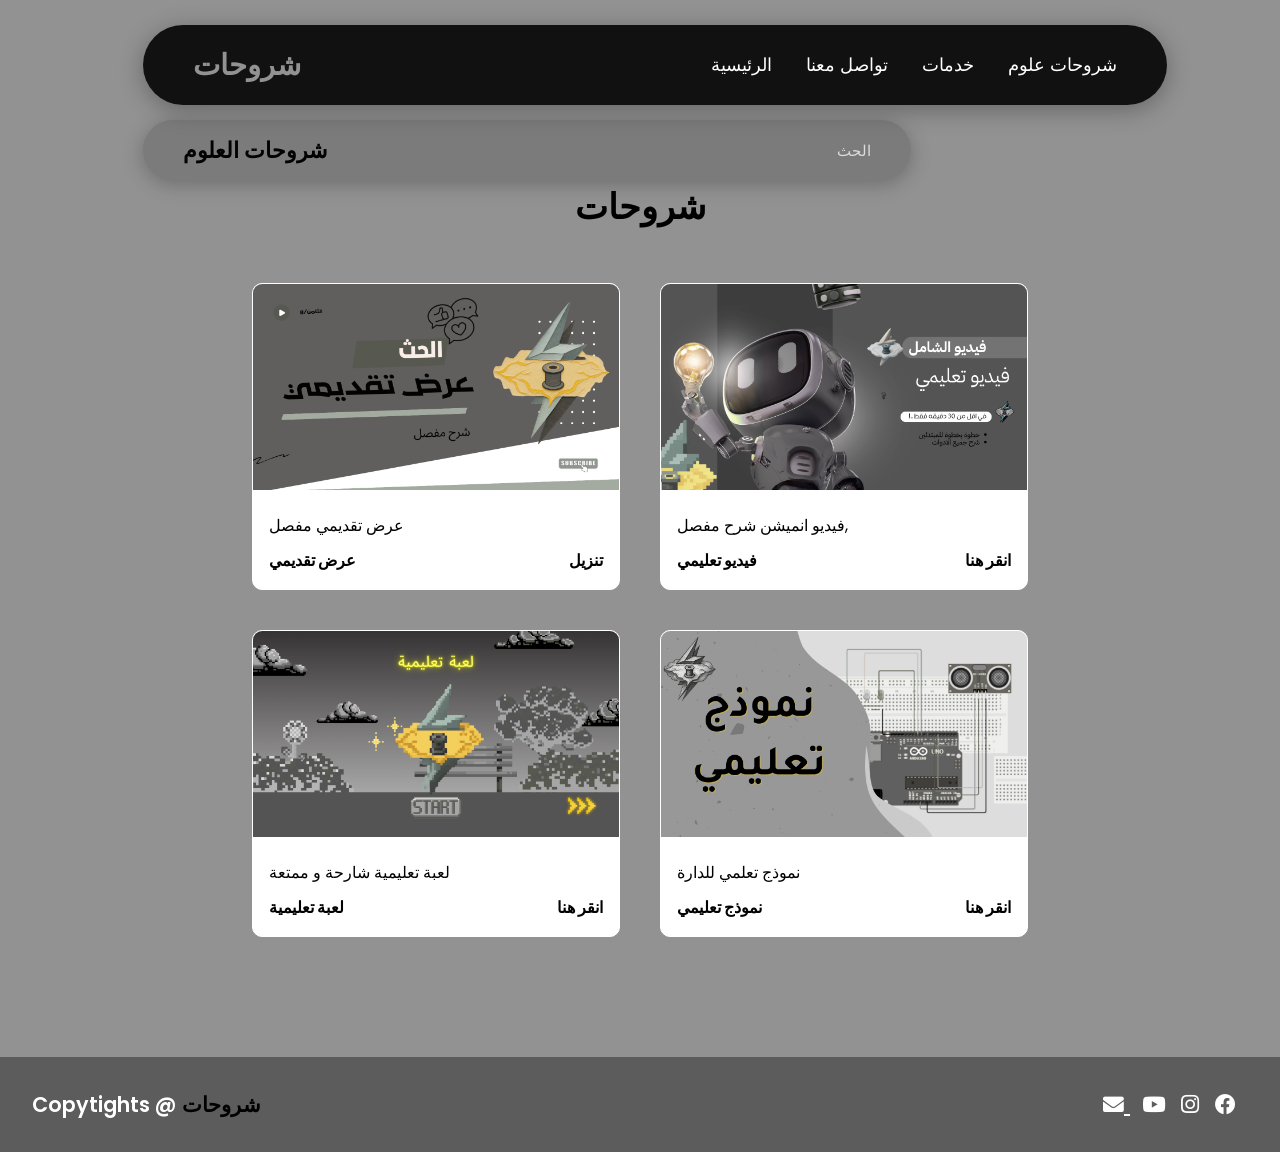
==== شروحات الحث_backup.html @ 0b9f8df2 "8grade" ====
<!DOCTYPE html>
<html lang="en">
<head>
    <meta charset="UTF-8">
<meta http-equiv="X-UA-Compatible" content="IE=edge">
<meta name="viewport" content="width=device-width, initial-scale=1.0">
<link rel="stylesheet" href="https://cdnjs.cloudflare.com/ajax/libs/font-awesome/5.15.4/css/all.min.css">
<link rel="stylesheet" href="style.css">
<title>الحث</title>
</head>
<body>

    <header class="main-header">
       <a href="index.html" class="logo">شروحات</a>
       <nav class="navigation">
     
        <a href="PROJECTS.html">شروحات علوم</a>
        <a href="SERVE.HTML">خدمات</a>
        <a href="k.html">تواصل معنا</a>
         <a href="index.html">الرئيسية</a>
        </nav>
        <div class="burger-menu" id="burger-menu">
            <span></span>
            <span></span>
            <span></span>
        </div>
    </header>

        <header class="sub-header">
       <a href="PROJECTS.html" class="logo">شروحات العلوم</a>
       <nav class="navigation">
     
     
         <a href="شروحات الحث.html">الحث</a>
        </nav>
    </header>



    <section class="projects" id="projects">
    <h2 class="title">شروحات</h2>
    <div class="content">
        <div class="project-card">
            <div class="project-image">
                <img src="images/خ.png"/>


            </div>
            <div class="project-info">
                <p class="project-category">عرض تقديمي مفصل </p>
                <strong class="project-title">
                    <span>عرض تقديمي</span>
                    <a href="c:\Users\Essam\OneDrive\Desktop\المحثات الكهربائية في الدارات_ التوالي والتوازي.pptx" class="more-details">تنزيل</a>

                </strong>

            </div>


        </div>
         <div class="project-card">
            <div class="project-image">
                <img src="images/ه.png"/>


            </div>
            <div class="project-info">
                <p class="project-category">فيديو انميشن 
                    شرح مفصل,
                </p>
                <strong class="project-title">
                    <span>فيديو تعليمي</span>
                    <a href="#" class="more-details">انقر هنا</a>

                </strong>

            </div>


        </div>
        <div class="project-card">
            <div class="project-image">
                <img src="images/ع.png"/>


            </div>
            <div class="project-info">
                <p class="project-category">لعبة تعليمية شارحة و ممتعة</p>
                <strong class="project-title">
                    <span>لعبة تعليمية</span>
                    <a href="https://phet.colorado.edu/sims/html/circuit-construction-kit-ac/latest/circuit-construction-kit-ac_all.html?locale=ar_SA" class="more-details">انقر هنا</a>

                </strong>

            </div>


        </div>
        <div class="project-card">
            <div class="project-image">
                <img src="images/ت.png"/>


            </div>
            <div class="project-info">
                <p class="project-category">نموذج تعلمي للدارة</p>
                <strong class="project-title">
                    <span>نموذج تعليمي</span>
                    <a href="https://wokwi.com/projects/457749333641877505" class="more-details">انقر هنا</a>

                </strong>

            </div>


        </div>
        

    </section>

        <footer class="footer">
    <p class="footer-title">Copytights @ <span>شروحات</span></p>
    <div class="socialicon">
        <a href="https://mail.google.com/mail/?view=cm&fs=1&to=aloloomaloloom12@gmail.com" target="_blank">
    <i class="fas fa-envelope"></i>
</a>

        <a href="http://www.youtube.com/@AloloomAloloom"><i class="fab fa-youtube"></i></a>
        <a href="https://www.instagram.com/aloloomaloloom12/?hl=en"><i class="fab fa-instagram"></i></a>
        <a href="https://www.facebook.com/profile.php?id=61588192769594"><i class="fab fa-facebook"></i></a>
    </div>

</footer>
    
<script src="images/يز.js"></script>
</body>
</html>
---- style.css ----
@import url('https://fonts.googleapis.com/css2?family=Poppins:wght@100;200;300;400;500;600;700;800;900&display=swap');



*{
   font-family: 'Poppins', sans-serif;
  margin: 0;
  padding: 0;
box-sizing: border-box;
scroll-behavior: smooth;

}


  


.main-header{
    background-color: #111111;
    width: 80%;
    height: 80px;
    position: fixed;
    z-index: 999;
    display: flex;
    justify-content: space-between;
    align-items: center;
    padding: 10px 50px;
    border-radius: 40px;
    left: 10%;
    top: 10px;
    box-shadow: 0 5px 25px rgba(1 1 1 / 30%);
    margin: 15px;
    transition: 0.7s ease;
}

.sub-header{
    background-color: #7c7b7b;
    width: 60%;
    height: 60px;
    position: fixed;
    z-index: 998;
    display: flex;
    justify-content: space-between;
    align-items: center;
    padding: 10px 40px;
    border-radius: 30px;
    left: 10%;
    top: 105px;
    box-shadow: 0 4px 20px rgba(0 0 0 / 25%);
    margin: 15px;
    transition: 0.7s ease;
}

.sub-header .logo{
    font-size: 1.4em;
    color: #020202;
}

.sub-header .navigation a{
    color: #ddd;
    font-size: 0.95em;
    padding-left: 22px;
}

/* Sub-header Burger Menu */
.sub-burger {
    display: none;
    flex-direction: column;
    cursor: pointer;
    padding: 5px;
    background-color: rgba(255, 255, 255, 0.1);
    border-radius: 5px;
    margin-left: 20px;
}

.sub-burger span {
    width: 20px;
    height: 2px;
    background-color: #ffffff;
    margin: 2px 0;
    transition: 0.3s;
    pointer-events: none;
    border-radius: 1px;
}

.sub-burger.active span:nth-child(1) {
    transform: rotate(-45deg) translate(-3px, 4px);
}

.sub-burger.active span:nth-child(2) {
    opacity: 0;
}

.sub-burger.active span:nth-child(3) {
    transform: rotate(45deg) translate(-3px, -4px);
}

.sub-header .navigation.active {
    display: flex;
    flex-direction: column;
    position: absolute;
    top: 60px;
    left: 10%;
    width: 60%;
    background-color: #7c7b7b;
    padding: 15px;
    border-radius: 0 0 30px 30px;
    box-shadow: 0 4px 20px rgba(0, 0, 0, 0.3);
    z-index: 997;
}

.sub-header .navigation.active a {
    padding: 8px 0;
    border-bottom: 1px solid #999;
    text-align: center;
}

.sub-header .navigation.active a:last-child {
    border-bottom: none;
}

@keyframes flyIn {
    from {
        transform: translateX(-100%);
        opacity: 0;
    }
    to {
        transform: translateX(0);
        opacity: 1;
    }
}













.logo{
    text-decoration: none;
      color: #929292;
      text-transform: uppercase;
      font-weight: 700;
      font-size: 1.8em;
}

.navigation a{
   color: #ffffff;
   text-decoration: none;
   font-size: 1.1em;
   font-weight: 500;
   padding-left: 30px;
   
}

.navigation a:hover{
    color: #928888;
}

/* Burger Menu Styles */
.burger-menu {
    display: none;
    flex-direction: column;
    cursor: pointer;
    padding: 10px;
    background-color: rgba(255, 255, 255, 0.2);
    border-radius: 5px;
    margin-left: 20px;
    transition: background-color 0.3s ease;
}

.burger-menu:hover {
    background-color: rgba(255, 255, 255, 0.3);
}

.burger-menu span {
    width: 25px;
    height: 3px;
    background-color: #ffffff;
    margin: 3px 0;
    transition: 0.3s;
    border-radius: 2px; /* Add rounded corners */
    pointer-events: none; /* Prevent spans from blocking clicks */
}

.burger-menu.active span:nth-child(1) {
    transform: rotate(-45deg) translate(-5px, 6px);
}

.burger-menu.active span:nth-child(2) {
    opacity: 0;
}

.burger-menu.active span:nth-child(3) {
    transform: rotate(45deg) translate(-5px, -6px);
}

.navigation.active {
    display: flex;
    flex-direction: column;
    position: absolute;
    top: 90px; /* Adjusted to align with bottom of header (10px top + 80px height) */
    left: 10%; /* Align with header left position */
    width: 80%; /* Match header width */
    background-color: #111111;
    padding: 20px;
    border-radius: 0 0 40px 40px; /* Match header border radius */
    box-shadow: 0 5px 25px rgba(1, 1, 1, 0.3);
    z-index: 998; /* Below header but above other content */
}

.navigation.active a {
    padding: 10px 0;
    border-bottom: 1px solid #333;
}

.navigation.active a:last-child {
    border-bottom: none;
}



section{
    padding: 180px 200px 100px;
    
}

.main{
    background-color: #3d3d3f;
    width: 100%;
    min-height: 100vh;
    display: flex;
    align-items: center;
    background: url(images/ن.png ) no-repeat;
    background-size: cover;
    background-position: center;
    background-attachment: fixed;
}

.main h2{
    color: #fff;
    font-size: 1.4em;
    font-weight: 500;
}

.main h2 span{
    display: inline-block;
    margin-top: 10px;
    color: #000000;
    font-size: 3em;
    font-weight: 600;
    animation: flyIn 2s ease-in-out;
}

.main h3{
    color: #fff;
    font-size: 2em;
    font-weight: 700;
    letter-spacing: 1px;
    margin-top: 10px;
    margin-bottom: 30px;
}

.main-btn{
    color: #fff;
    background-color: #a1a2a3;
    text-decoration: none;
    font-size: 1.1em;
    font-weight: 600;
    display: inline-block;
    padding: 0.9375em 2.1875em;
    letter-spacing: 1px;
    border-radius: 15px;
    margin-bottom: 40px;
    transition: 0.7s ease;

}

.main-btn:hover{
    background-color: #444444;
    transform: scale(1.1);
}

.socialicon a{
    color: #fff;
    font-size: 1.7em;
    padding-right: 30px;
    
}

.title{
    display:flex;
    justify-content: center;
    color: #000000;
    font-size: 2.2em;
    font-weight: 800;
    margin-bottom: 30px;
}

.content{
    display: flex;
    justify-content: center;
    flex-direction: row;
    flex-wrap: wrap;
}

.card{
    background-color: #fff;
    width: 21.25em;
    box-shadow: 0 5px 25px rgba(1 1 1 / 15%);
    border-radius: 10px;
    padding: 25px;
    margin: 15px;
    transition: 0.7s ease;
}

.card:hover{
    transform: scale(1.1);
}

.icon{
    color: #444;
    font-size: 8em;
    text-align: center;
}

.info {
    text-align: center;

}

.info h3{
    color: #000000;
    font-size: 1.2em;
    font-weight: 700;
    margin: 10px;
}

.projects{
    background-color: #929292;
}

.projects .content{
    margin-top: 30px;

}

.project-card {
    background-color: #fff;
    border: 1px solid #fff;
    min-height: 14em;
    width: 23em;
    overflow: hidden;
    border-radius: 10px;
    margin: 20px;
    transition: 0.7s ease;
}

.project-card:hover{
    transform: scale(1.1);
   
}

.project-card:hover .project-image{
    opacity: 0.9;
}

.project-image img{
    width: 100%
    
}

.project-info{
    padding: 1em;
}

.project-category{
    font-size: 0.8 em;
    color: #000;
}

.project-title{
    display: flex;
    justify-content: space-between;
    text-transform: uppercase;
    font-weight: 800;
    margin-top: 10px;

}

.more-details{
    text-decoration: none;
    color: #000;

}

.more-details:hover{
    color: #5c5c5c;
}

.contact .icon{
    font-size: 4.5em;
}

.contact .info h3{
    color: #000000;
}

.contact .info p{
    font-size: 1.5em;
}

.footer{
    background-color: #5c5c5c;
    color: #fff;
    padding: 2em;
    display: flex;
    justify-content: space-between;
}

.footer-title{
    font-size: 1.3em;
    font-weight: 600;
}

.footer-title span{
    color: #000000;
}

.footer .socialicon a{
    
    font-size: 1.3em;
    padding: 0 12px 0 0;
    
}

@media (max-width:1023px){
    header{
        padding: 12px 20px;
    }

    .navigation a{
        padding-left: 10px;
        
    }

    .title{
        font-size: 1.8em;
    }

    section{
        padding: 80px 20px;
    }

    .main-content h2{
        font-size: 1em;
    }

    .main-content h3{
        font-size: 1.6em;
    }

    .content{
        flex-direction: column;
        align-items: center;
    }
}

@media (max-width:1024px){
    .navigation {
        display: none;
    }
    
    .burger-menu {
        display: flex;
    }

    /* Sub-header mobile styles */
    .sub-header .navigation {
        display: none;
    }
    
    .sub-burger {
        display: flex;
    }
}

@media (max-width:641px){
    body{
        font-size: 12px;
    }

    .main-content h2{
        font-size: 0.8em;
    }

    .main-content h3{
        font-size: 1.4em;
    }

}

@media (max-width:300px){
    body{
        font-size: 10px;
    }

    
}

/* Login Button */
.login-btn {
    background-color: #ff6b6b;
    color: #fff;
    border: none;
    padding: 0.7em 1.5em;
    font-size: 1em;
    font-weight: 600;
    border-radius: 25px;
    cursor: pointer;
    transition: 0.3s ease;
    margin-left: 20px;
}

.login-btn:hover {
    background-color: #ff5252;
    transform: scale(1.05);
    box-shadow: 0 5px 15px rgba(255, 107, 107, 0.4);
}

/* Modal Styles */
.modal {
    display: none;
    position: fixed;
    z-index: 2000;
    left: 0;
    top: 0;
    width: 100%;
    height: 100%;
    background-color: rgba(0, 0, 0, 0.6);
    animation: fadeIn 0.3s ease;
}

@keyframes fadeIn {
    from {
        opacity: 0;
    }
    to {
        opacity: 1;
    }
}

.modal-content {
    background-color: #fff;
    margin: 5% auto;
    padding: 40px;
    border-radius: 15px;
    width: 90%;
    max-width: 400px;
    box-shadow: 0 10px 40px rgba(0, 0, 0, 0.3);
    animation: slideIn 0.3s ease;
}

@keyframes slideIn {
    from {
        transform: translateY(-50px);
        opacity: 0;
    }
    to {
        transform: translateY(0);
        opacity: 1;
    }
}

.close {
    color: #aaa;
    float: right;
    font-size: 28px;
    font-weight: bold;
    cursor: pointer;
    transition: 0.3s ease;
}

.close:hover {
    color: #000;
}

.modal-content h2 {
    color: #111111;
    margin-bottom: 25px;
    text-align: center;
    font-size: 1.8em;
    font-weight: 700;
}

.form-group {
    margin-bottom: 20px;
}

.form-group label {
    display: block;
    color: #333;
    font-weight: 600;
    margin-bottom: 8px;
    font-size: 0.95em;
}

.form-group input[type="email"],
.form-group input[type="password"] {
    width: 100%;
    padding: 12px;
    border: 2px solid #ddd;
    border-radius: 8px;
    font-size: 1em;
    transition: 0.3s ease;
    box-sizing: border-box;
}

.form-group input[type="email"]:focus,
.form-group input[type="password"]:focus {
    outline: none;
    border-color: #ff6b6b;
    box-shadow: 0 0 8px rgba(255, 107, 107, 0.2);
}

.form-group.checkbox {
    display: flex;
    align-items: center;
    margin-bottom: 25px;
}

.form-group.checkbox input[type="checkbox"] {
    margin-right: 8px;
    width: 18px;
    height: 18px;
    cursor: pointer;
}

.form-group.checkbox label {
    margin: 0;
    font-weight: 500;
    cursor: pointer;
}

.submit-btn {
    width: 100%;
    padding: 12px;
    background-color: #ff6b6b;
    color: #fff;
    border: none;
    border-radius: 8px;
    font-size: 1.1em;
    font-weight: 700;
    cursor: pointer;
    transition: 0.3s ease;
    margin-bottom: 15px;
}

.submit-btn:hover {
    background-color: #ff5252;
    transform: translateY(-2px);
    box-shadow: 0 5px 20px rgba(255, 107, 107, 0.4);
}

.signup-link {
    text-align: center;
    color: #666;
    font-size: 0.95em;
}

.signup-link a {
    color: #ff6b6b;
    text-decoration: none;
    font-weight: 600;
    transition: 0.3s ease;
}

.signup-link a:hover {
    color: #ff5252;
    text-decoration: underline;
}

/* Login / Register modal styles */
.auth-header {
    display: flex;
    justify-content: center;
    gap: 1rem;
    margin-bottom: 25px;
}

.tab-btn {
    border: none;
    background: #ddd;
    color: #333;
    padding: 12px 20px;
    border-radius: 999px;
    cursor: pointer;
    font-weight: 700;
    transition: 0.3s ease;
}

.tab-btn.active {
    background: #ff6b6b;
    color: #fff;
}

.auth-body {
    display: flex;
    flex-direction: column;
}

.auth-form {
    display: none;
}

.auth-form.active {
    display: block;
}

.auth-form .form-group {
    margin-bottom: 18px;
}

.auth-form .submit-btn {
    margin-top: 10px;
}

/* User Profile Styles */
.user-profile {
    display: flex;
    align-items: center;
    gap: 15px;
    background: rgba(255, 107, 107, 0.1);
    padding: 8px 15px;
    border-radius: 25px;
    border: 1px solid #ff6b6b;
}

.user-name {
    color: #fff;
    font-weight: 600;
    font-size: 0.95em;
}

.logout-btn {
    background: #ff6b6b;
    color: #fff;
    border: none;
    padding: 6px 15px;
    border-radius: 20px;
    cursor: pointer;
    font-weight: 600;
    font-size: 0.9em;
    transition: 0.3s ease;
}

.logout-btn:hover {
    background: #ff5252;
    transform: scale(1.05);
}
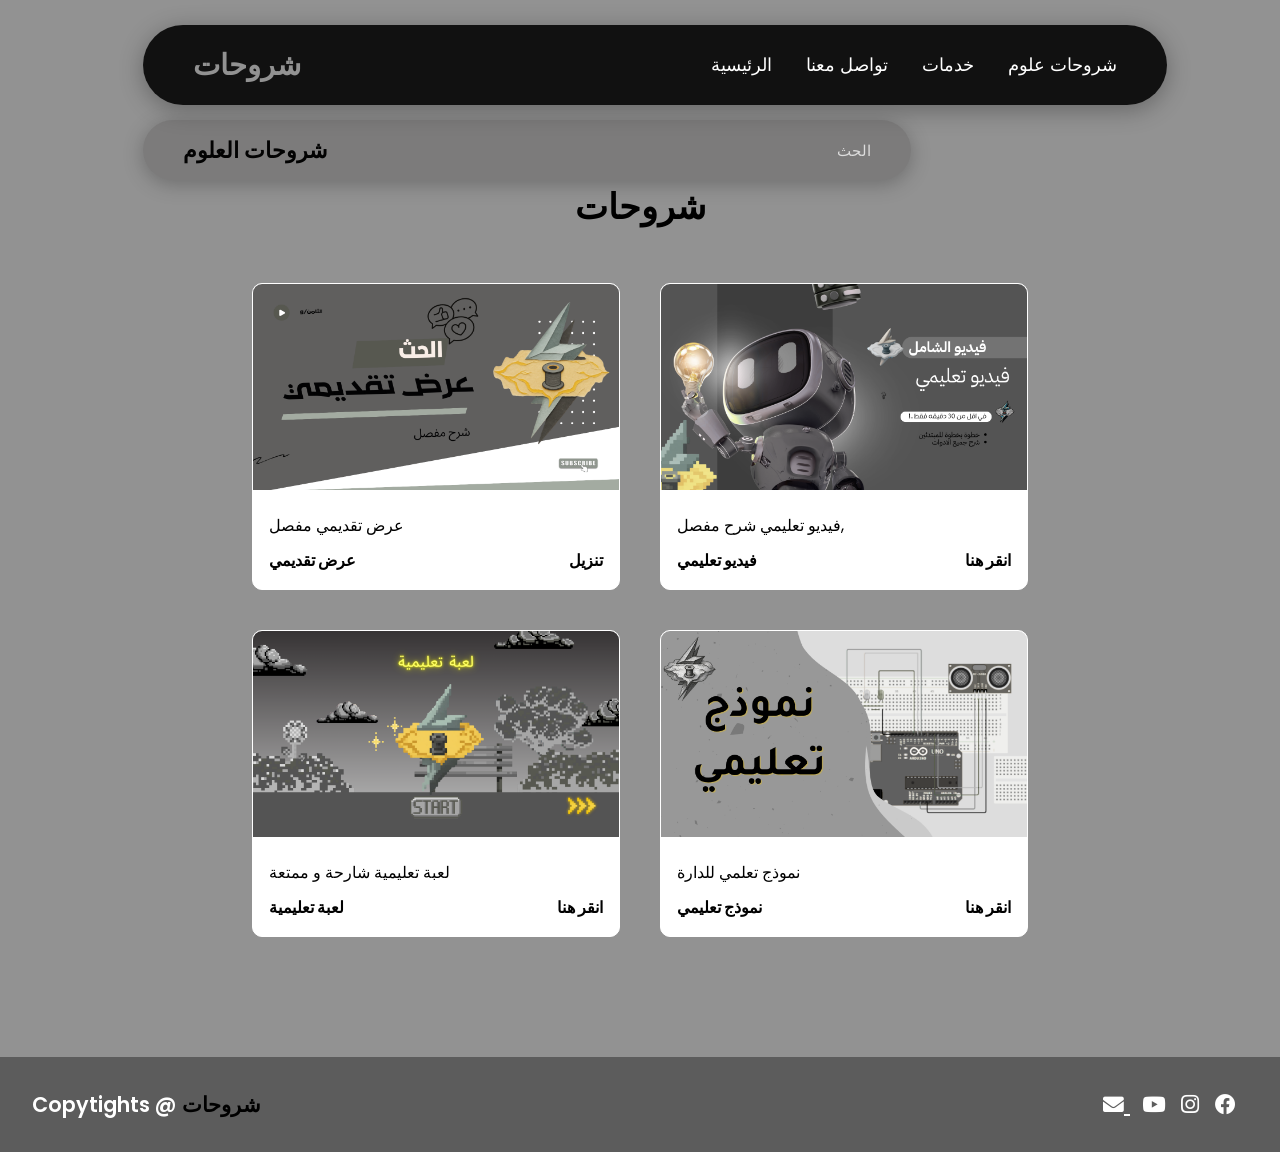
==== commit e752dcd9: "Fix HTML encoding issues in شروحات الحث_backup.html" ====
--- a/شروحات الحث_backup.html
+++ b/شروحات الحث_backup.html
@@ -65,12 +65,12 @@
 
             </div>
             <div class="project-info">
-                <p class="project-category">فيديو انميشن 
+                <p class="project-category">فيديو تعليمي
                     شرح مفصل,
                 </p>
                 <strong class="project-title">
                     <span>فيديو تعليمي</span>
-                    <a href="#" class="more-details">انقر هنا</a>
+                    <a href="https://www.canva.com/design/DAHIHPjrpfc/yA-eC0_Gvm2HEQTQmOiG2w/watch?utm_content=DAHIHPjrpfc&utm_campaign=designshare&utm_medium=link2&utm_source=uniquelinks&utlId=h068ac9d406" class="more-details">انقر هنا</a>
 
                 </strong>
 
@@ -134,4 +134,4 @@
     
 <script src="images/يز.js"></script>
 </body>
-</html>+</html>
